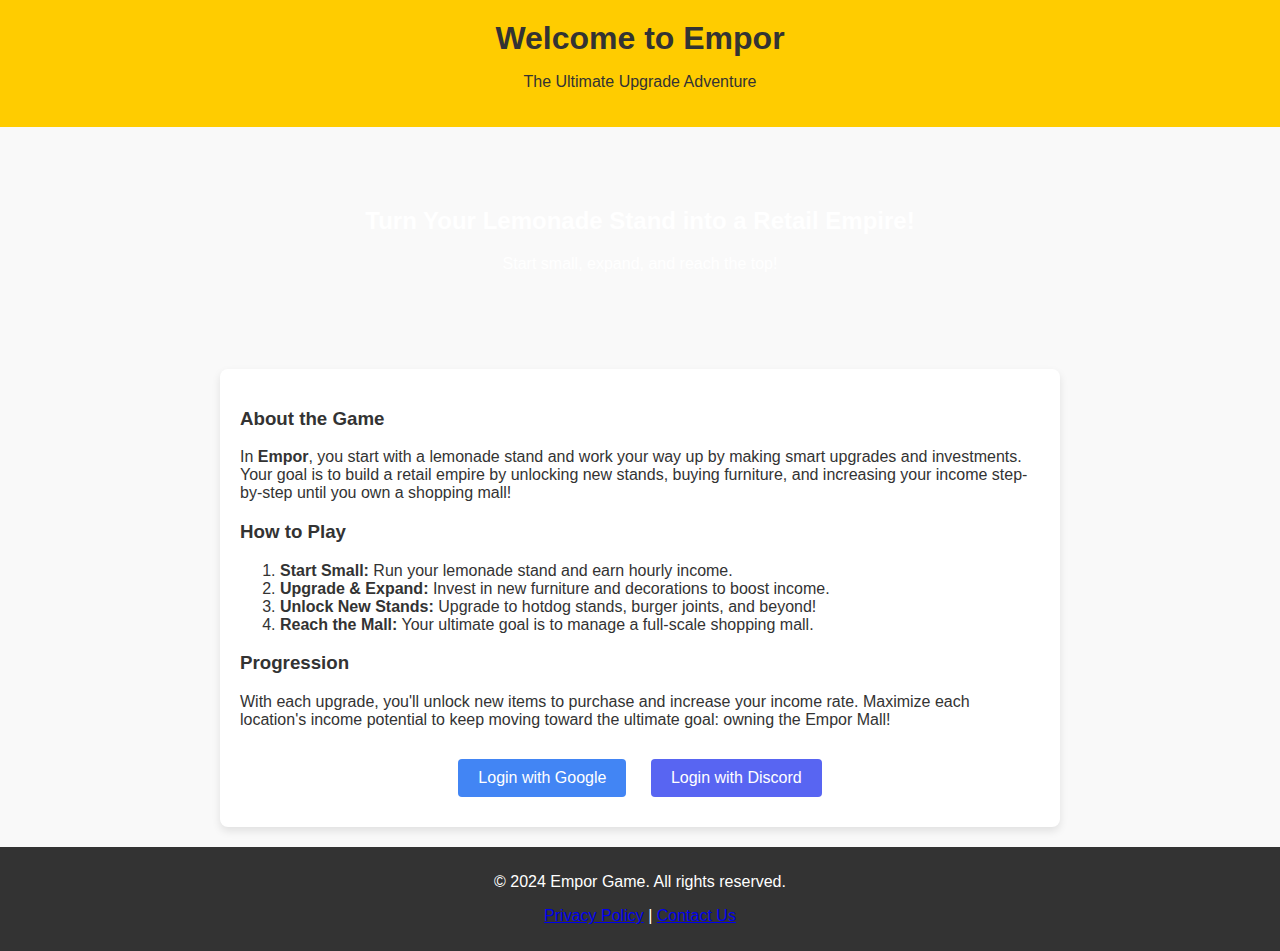
==== index.html @ d60beee2 "Update index.html" ====
<!DOCTYPE html>
<html lang="en">
<head>
    <meta charset="UTF-8">
    <meta name="viewport" content="width=device-width, initial-scale=1.0">
    <title>Empor - Lemonade Stand to Mall Empire Game</title>
    <style>
        body {
            font-family: Arial, sans-serif;
            margin: 0;
            padding: 0;
            background-color: #f9f9f9;
            color: #333;
        }
        header {
            background-color: #ffcc00;
            padding: 20px;
            text-align: center;
        }
        header h1 {
            margin: 0;
            color: #333;
        }
        .banner {
            background-image: url('banner.jpg'); /* Replace with an actual banner image */
            background-size: cover;
            background-position: center;
            padding: 60px;
            text-align: center;
            color: white;
        }
        .content {
            max-width: 800px;
            margin: 20px auto;
            padding: 20px;
           background: white;
            border-radius: 8px;
            box-shadow: 0 4px 8px rgba(0, 0, 0, 0.1);
        }
        .login-buttons {
            text-align: center;
            margin-top: 20px;
        }
        .login-buttons button {
            margin: 10px;
            padding: 10px 20px;
            font-size: 16px;
            cursor: pointer;
            border: none;
            border-radius: 4px;
        }
        .google-login {
            background-color: #4285F4;
            color: white;
        }
        .discord-login {
            background-color: #5865F2;
            color: white;
        }
        footer {
            text-align: center;
            padding: 10px;
            background-color: #333;
            color: white;
            margin-top: 20px;
        }
    </style>
</head>
<body>
    <header>
        <h1>Welcome to Empor</h1>
        <p>The Ultimate Upgrade Adventure</p>
    </header>

    <div class="banner">
        <h2>Turn Your Lemonade Stand into a Retail Empire!</h2>
        <p>Start small, expand, and reach the top!</p>
    </div>

    <div class="content">
        <h3>About the Game</h3>
        <p>In <strong>Empor</strong>, you start with a lemonade stand and work your way up by making smart upgrades and investments. Your goal is to build a retail empire by unlocking new stands, buying furniture, and increasing your income step-by-step until you own a shopping mall!</p>

        <h3>How to Play</h3>
        <ol>
            <li><strong>Start Small:</strong> Run your lemonade stand and earn hourly income.</li>
            <li><strong>Upgrade & Expand:</strong> Invest in new furniture and decorations to boost income.</li>
            <li><strong>Unlock New Stands:</strong> Upgrade to hotdog stands, burger joints, and beyond!</li>
            <li><strong>Reach the Mall:</strong> Your ultimate goal is to manage a full-scale shopping mall.</li>
        </ol>

        <h3>Progression</h3>
        <p>With each upgrade, you'll unlock new items to purchase and increase your income rate. Maximize each location's income potential to keep moving toward the ultimate goal: owning the Empor Mall!</p>

        <div class="login-buttons">
            <button class="google-login">Login with Google</button>
            <button class="discord-login">Login with Discord</button>
        </div>
    </div>

    <footer>
        <p>&copy; 2024 Empor Game. All rights reserved.</p>
        <p><a href="#">Privacy Policy</a> | <a href="#">Contact Us</a></p>
    </footer>

    <!-- Add authentication scripts here -->
    <script>
        document.querySelector('.google-login').addEventListener('click', () => {
            // Redirect to Google OAuth (this requires backend setup)
            alert("Google login is under construction.");
        });

        document.querySelector('.discord-login').addEventListener('click', () => {
            // Redirect to Discord OAuth (this requires backend setup) alert("Discord login is under construction.");
        });
    </script>
</body>
</html>
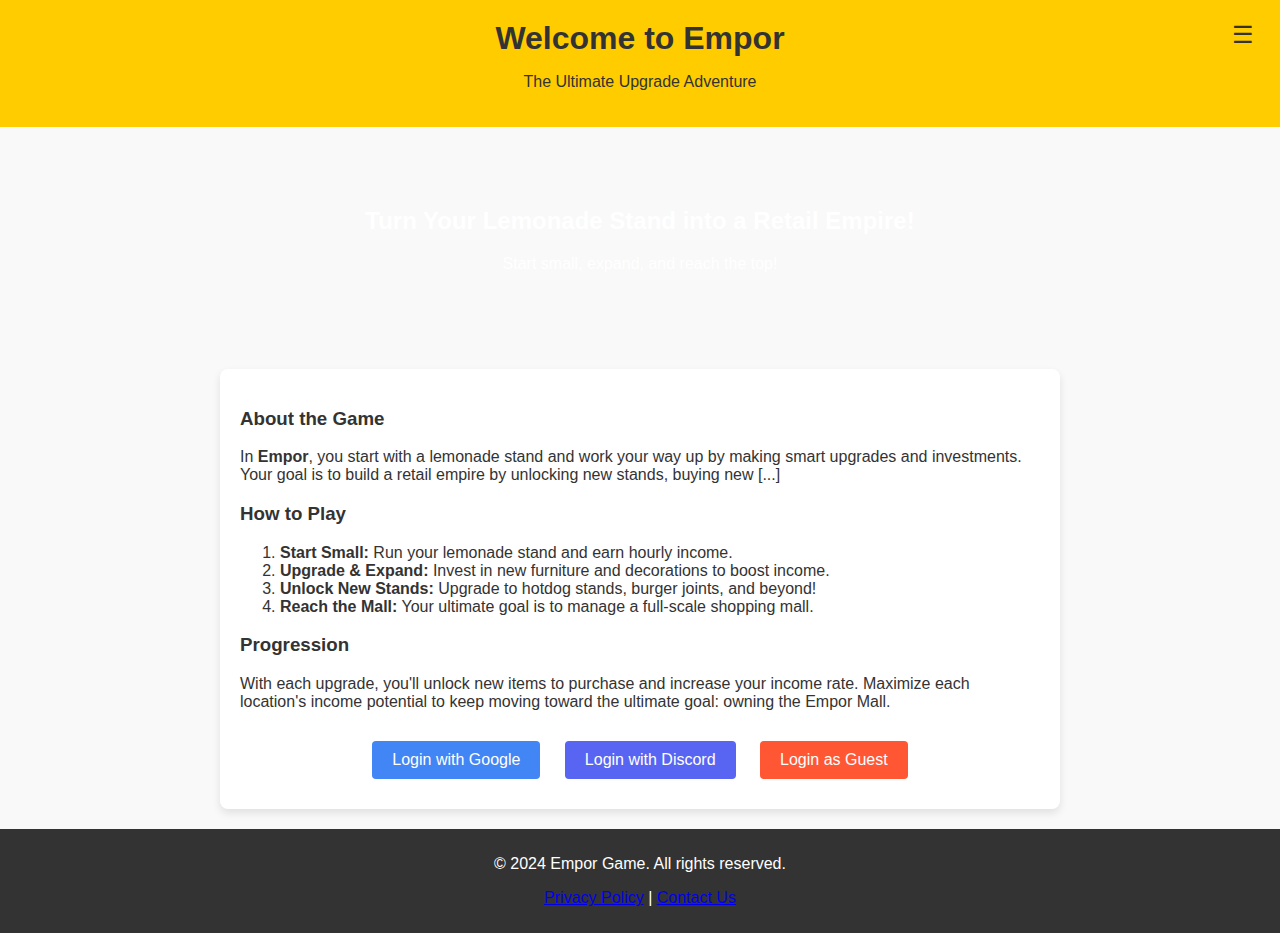
==== commit a0c7ee5f: "Update index.html" ====
--- a/index.html
+++ b/index.html
@@ -33,7 +33,7 @@
             max-width: 800px;
             margin: 20px auto;
             padding: 20px;
-           background: white;
+            background: white;
             border-radius: 8px;
             box-shadow: 0 4px 8px rgba(0, 0, 0, 0.1);
         }
@@ -57,6 +57,10 @@
             background-color: #5865F2;
             color: white;
         }
+        .guest-login {
+            background-color: #FF5733;
+            color: white;
+        }
         footer {
             text-align: center;
             padding: 10px;
@@ -64,9 +68,48 @@
             color: white;
             margin-top: 20px;
         }
+        .navbar {
+            position: absolute;
+            top: 20px;
+            right: 20px;
+        }
+        .nav-toggle {
+            background: none;
+            border: none;
+            font-size: 24px;
+            cursor: pointer;
+            color: #333;
+        }
+        .nav-menu {
+            display: none;
+            flex-direction: column;
+            background-color: white;
+            border: 1px solid #ddd;
+            border-radius: 8px;
+            margin-top: 10px;
+            padding: 10px;
+        }
+        .nav-link {
+            padding: 10px;
+            text-decoration: none;
+            color: #333;
+        }
+        .nav-link:hover {
+            background-color: #f0f0f0;
+            border-radius: 4px;
+        }
     </style>
 </head>
 <body>
+    <div class="navbar">
+        <button class="nav-toggle" aria-label="toggle navigation">☰</button>
+        <div class="nav-menu">
+            <a href="https://empor.vip" class="nav-link">Home</a>
+            <a href="https://empor.vip/dox" class="nav-link">Dox</a>
+            <a href="https://discord.gg/B28H4qfvXG" class="nav-link">Discord</a>
+        </div>
+    </div>
+
     <header>
         <h1>Welcome to Empor</h1>
         <p>The Ultimate Upgrade Adventure</p>
@@ -79,7 +122,7 @@
 
     <div class="content">
         <h3>About the Game</h3>
-        <p>In <strong>Empor</strong>, you start with a lemonade stand and work your way up by making smart upgrades and investments. Your goal is to build a retail empire by unlocking new stands, buying furniture, and increasing your income step-by-step until you own a shopping mall!</p>
+        <p>In <strong>Empor</strong>, you start with a lemonade stand and work your way up by making smart upgrades and investments. Your goal is to build a retail empire by unlocking new stands, buying new [...]
 
         <h3>How to Play</h3>
         <ol>
@@ -90,11 +133,12 @@
         </ol>
 
         <h3>Progression</h3>
-        <p>With each upgrade, you'll unlock new items to purchase and increase your income rate. Maximize each location's income potential to keep moving toward the ultimate goal: owning the Empor Mall!</p>
+        <p>With each upgrade, you'll unlock new items to purchase and increase your income rate. Maximize each location's income potential to keep moving toward the ultimate goal: owning the Empor Mall.</p>
 
         <div class="login-buttons">
             <button class="google-login">Login with Google</button>
             <button class="discord-login">Login with Discord</button>
+            <button class="guest-login">Login as Guest</button>
         </div>
     </div>
 
@@ -111,7 +155,18 @@
         });
 
         document.querySelector('.discord-login').addEventListener('click', () => {
-            // Redirect to Discord OAuth (this requires backend setup) alert("Discord login is under construction.");
+            // Redirect to Discord OAuth (this requires backend setup)
+            alert("Discord login is under construction.");
+        });
+
+        document.querySelector('.guest-login').addEventListener('click', () => {
+            alert("Warning: After closing the tab, all game progress will be lost.");
+            window.location.href = "https://empor.vip/game";
+        });
+
+        document.querySelector('.nav-toggle').addEventListener('click', () => {
+            const navMenu = document.querySelector('.nav-menu');
+            navMenu.style.display = navMenu.style.display === 'flex' ? 'none' : 'flex';
         });
     </script>
 </body>
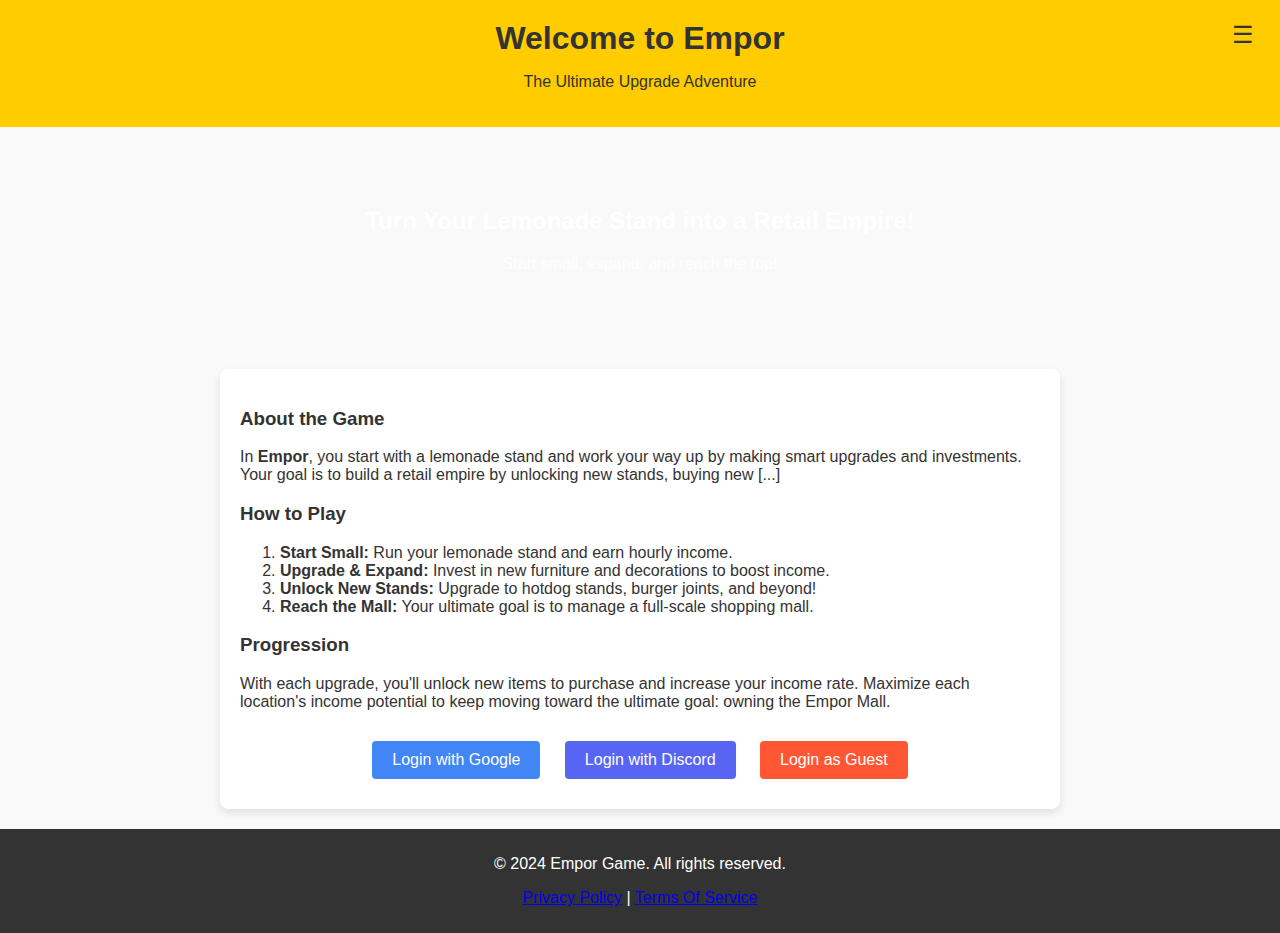
==== commit 40180491: "Update index.html" ====
--- a/index.html
+++ b/index.html
@@ -144,7 +144,7 @@
 
     <footer>
         <p>&copy; 2024 Empor Game. All rights reserved.</p>
-        <p><a href="#">Privacy Policy</a> | <a href="#">Contact Us</a></p>
+        <p><a href="https://empor.vip/privacy">Privacy Policy</a> | <a href="https://empor.vip/tos">Terms Of Service</a></p>
     </footer>
 
     <!-- Add authentication scripts here -->
